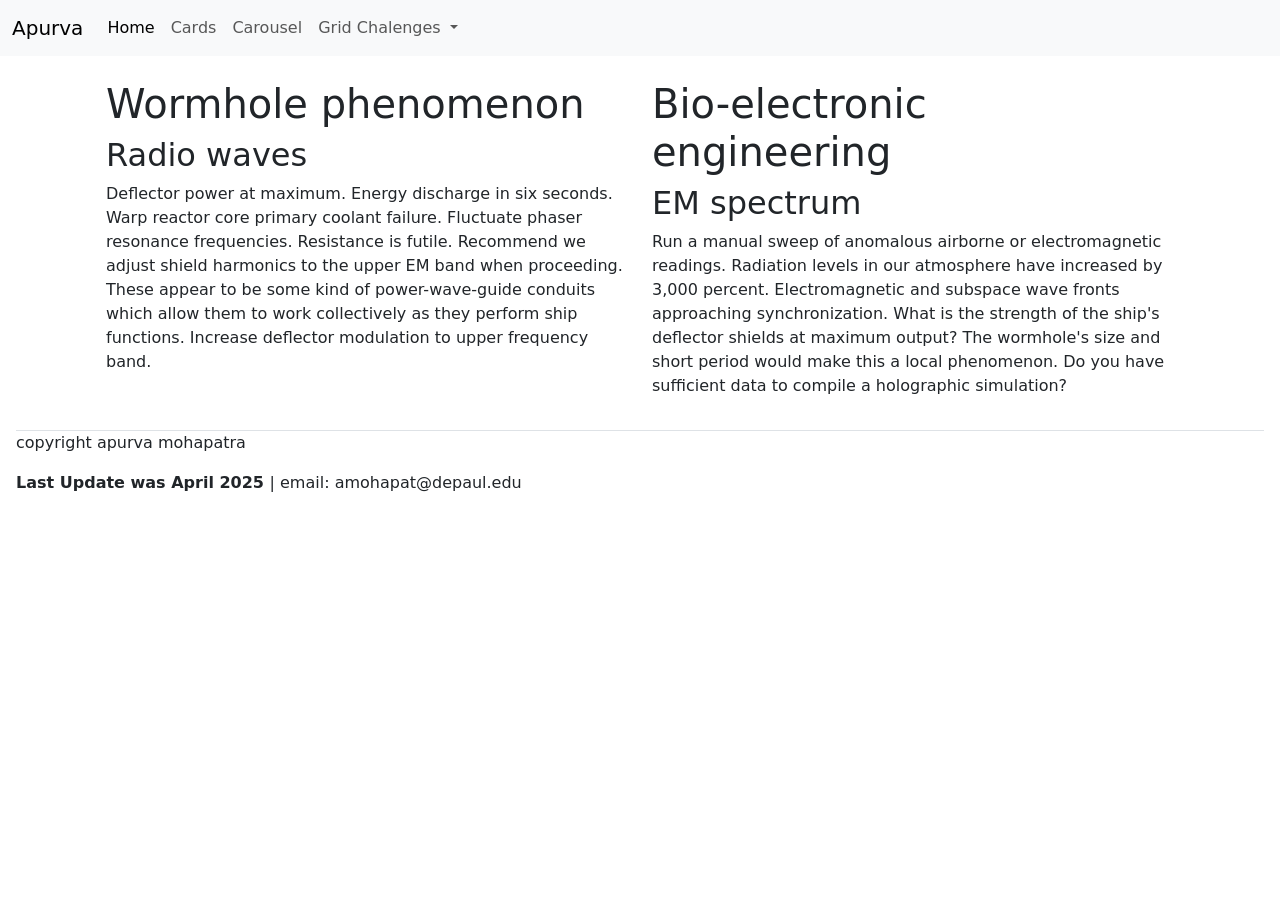
==== index.html @ 230a57ba "Add files via upload" ====
<!DOCTYPE html>
<html lang="en">
  <head>
    <meta charset="utf-8" />
    <meta name="viewport" content="width=device-width, initial-scale=1" />
    <title>Apurva Bootstrap Homework</title>
    <!-- CSS stylesheet -->
    <link
      href="https://cdn.jsdelivr.net/npm/bootstrap@5.3.5/dist/css/bootstrap.min.css"
      rel="stylesheet"
      integrity="sha384-SgOJa3DmI69IUzQ2PVdRZhwQ+dy64/BUtbMJw1MZ8t5HZApcHrRKUc4W0kG879m7"
      crossorigin="anonymous"
    />
    <link rel="stylesheet" href="css/hw_css.css" />
    <!-- Google Fonts -->
    <link rel="preconnect" href="https://fonts.googleapis.com" />
    <link rel="preconnect" href="https://fonts.gstatic.com" crossorigin />
    <link
      href="https://fonts.googleapis.com/css2?family=Fira+Sans:wght@400;700&display=swap"
      rel="stylesheet"
    />
  </head>
  <body>
    <nav class="navbar navbar-expand-lg bg-body-tertiary sticky-top">
      <div class="container-fluid">
        <a class="navbar-brand" href="#">Apurva</a>
        <button
          class="navbar-toggler"
          type="button"
          data-bs-toggle="collapse"
          data-bs-target="#navbarNavDropdown"
          aria-controls="navbarNavDropdown"
          aria-expanded="false"
          aria-label="Toggle navigation"
        >
          <span class="navbar-toggler-icon"></span>
        </button>
        <div class="collapse navbar-collapse" id="navbarNavDropdown">
          <ul class="navbar-nav">
            <li class="nav-item">
              <a class="nav-link active" aria-current="page" href="#">Home</a>
            </li>
            <li class="nav-item">
              <a class="nav-link" href="sub_pages/cards.html">Cards</a>
            </li>
            <li class="nav-item">
              <a class="nav-link" href="sub_pages/carousel.html">Carousel</a>
            </li>
            <li class="nav-item dropdown">
              <a
                class="nav-link dropdown-toggle"
                href="#"
                role="button"
                data-bs-toggle="dropdown"
                aria-expanded="false"
              >
                Grid Chalenges
              </a>
              <ul class="dropdown-menu">
                <li><a class="dropdown-item" href="Grid_challenge/Challenge_1.html">Challenge 1</a></li>
                <li><a class="dropdown-item" href="Grid_challenge/Challenge_2.html">Challenge 2</a></li>
                <li>
                  <a class="dropdown-item" href="Grid_challenge/Challenge_3.html">Challenge 3</a>
                </li>
              </ul>
            </li>
          </ul>
        </div>
      </div>
    </nav>
    <div class="container-lg">
      <div class="row pt-4 px-4">
        <div class="col-lg-6 col-md-12">
          <h1>Wormhole phenomenon</h1>
          <h2>Radio waves</h2>
          <p>
            Deflector power at maximum. Energy discharge in six seconds. Warp
            reactor core primary coolant failure. Fluctuate phaser resonance
            frequencies. Resistance is futile. Recommend we adjust shield
            harmonics to the upper EM band when proceeding. These appear to be
            some kind of power-wave-guide conduits which allow them to work
            collectively as they perform ship functions. Increase deflector
            modulation to upper frequency band.
          </p>
        </div>
        <div class="col-lg-6 col-md-12">
          <h1>Bio-electronic engineering</h1>
          <h2>EM spectrum</h2>
          <p>
            Run a manual sweep of anomalous airborne or electromagnetic
            readings. Radiation levels in our atmosphere have increased by 3,000
            percent. Electromagnetic and subspace wave fronts approaching
            synchronization. What is the strength of the ship's deflector
            shields at maximum output? The wormhole's size and short period
            would make this a local phenomenon. Do you have sufficient data to
            compile a holographic simulation?
          </p>
        </div>
      </div>
    </div>
    <!-- close row 1 -->
    <!-- Close container-lg -->
    <footer class="footer-am my-3 mx-3 border-top border-1">
      <p>
        copyright apurva mohapatra </p> 
        <strong> Last Update was April 2025 </strong> | email:
        amohapat@depaul.edu
      </p>
    </footer>
    <script
      src="https://cdn.jsdelivr.net/npm/bootstrap@5.3.5/dist/js/bootstrap.bundle.min.js"
      integrity="sha384-k6d4wzSIapyDyv1kpU366/PK5hCdSbCRGRCMv+eplOQJWyd1fbcAu9OCUj5zNLiq"
      crossorigin="anonymous"
    ></script>
  </body>
</html>
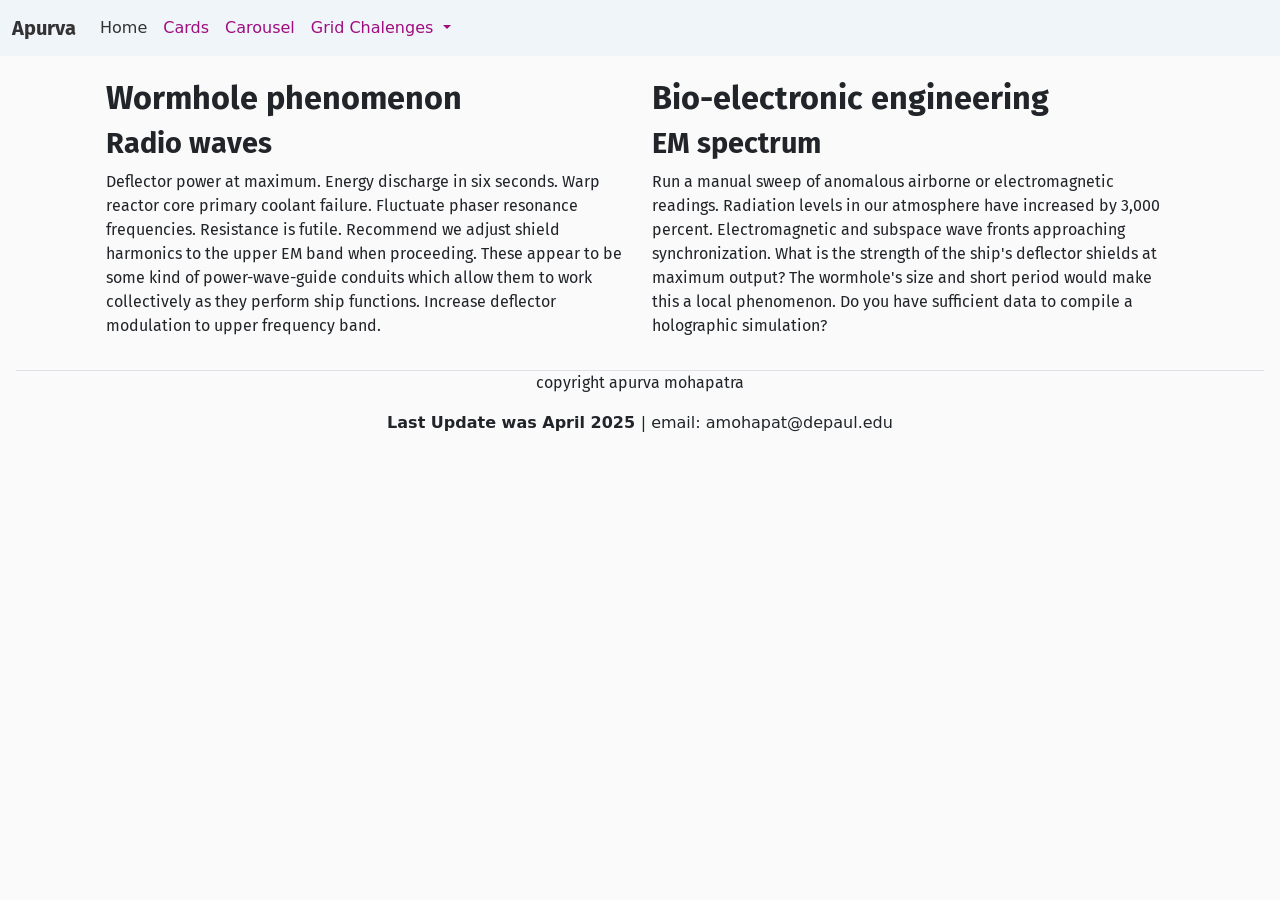
==== commit 2cff1c87: "update: code structure and workflow" ====
--- a/index.html
+++ b/index.html
@@ -11,7 +11,7 @@
       integrity="sha384-SgOJa3DmI69IUzQ2PVdRZhwQ+dy64/BUtbMJw1MZ8t5HZApcHrRKUc4W0kG879m7"
       crossorigin="anonymous"
     />
-    <link rel="stylesheet" href="css/hw_css.css" />
+    <link rel="stylesheet" href="assets/css/style.css" />
     <!-- Google Fonts -->
     <link rel="preconnect" href="https://fonts.googleapis.com" />
     <link rel="preconnect" href="https://fonts.gstatic.com" crossorigin />
@@ -41,10 +41,10 @@
               <a class="nav-link active" aria-current="page" href="#">Home</a>
             </li>
             <li class="nav-item">
-              <a class="nav-link" href="sub_pages/cards.html">Cards</a>
+              <a class="nav-link" href="/cards">Cards</a>
             </li>
             <li class="nav-item">
-              <a class="nav-link" href="sub_pages/carousel.html">Carousel</a>
+              <a class="nav-link" href="/carousel">Carousel</a>
             </li>
             <li class="nav-item dropdown">
               <a
@@ -57,10 +57,10 @@
                 Grid Chalenges
               </a>
               <ul class="dropdown-menu">
-                <li><a class="dropdown-item" href="Grid_challenge/Challenge_1.html">Challenge 1</a></li>
-                <li><a class="dropdown-item" href="Grid_challenge/Challenge_2.html">Challenge 2</a></li>
+                <li><a class="dropdown-item" href="grid_challenge/challenge_1.html">Challenge 1</a></li>
+                <li><a class="dropdown-item" href="grid_challenge/challenge_2.html">Challenge 2</a></li>
                 <li>
-                  <a class="dropdown-item" href="Grid_challenge/Challenge_3.html">Challenge 3</a>
+                  <a class="dropdown-item" href="grid_challenge/challenge_3.html">Challenge 3</a>
                 </li>
               </ul>
             </li>
--- a/assets/css/style.css
+++ b/assets/css/style.css
@@ -0,0 +1,123 @@
+@charset "UTF-8";
+/* CSS Document */
+
+html body {
+  background-color: #fafafa;
+}
+.orange-col {
+  background-color: #c62300;
+  color: white;
+}
+
+.blue-col {
+  background-color: #9f0d7f;
+  color: white;
+}
+
+.purple-col {
+  background-color: #500073;
+  color: white;
+}
+
+/* google font */
+.fira-sans-regular {
+  font-family: "Fira Sans", sans-serif;
+  font-weight: 400;
+  font-style: normal;
+}
+
+.fira-sans-bold {
+  font-family: "Fira Sans", sans-serif;
+  font-weight: 700;
+  font-style: normal;
+}
+
+h1,
+h2,
+h3,
+h4,
+h5,
+h6 {
+  font-family: "Fira Sans", sans-serif;
+}
+
+p {
+  font-family: "Fira Sans", sans-serif;
+}
+/* Nav bar */
+.bg-body-tertiary {
+  background-color: #f0f5fa !important;
+}
+
+.nav-link {
+  color: #9f0d7f !important;
+}
+
+.nav-link:hover {
+  color: #333 !important;
+}
+
+.active {
+  color: #333 !important;
+}
+.navbar-brand {
+  color: #333 !important;
+  font-family: "Fira Sans", sans-serif;
+  font-weight: 700;
+}
+
+.navbar-toggler {
+  filter: invert(100%);
+}
+
+/* Font */
+h1 {
+  font-size: 2.027em; /* ~32.43px */
+  font-weight: 700;
+}
+
+h2 {
+  font-size: 1.802em; /* ~28.83px */
+  font-weight: 700;
+}
+
+h3 {
+  font-size: 1.602em; /* ~25.63px */
+  font-weight: 400;
+}
+
+h4 {
+  font-size: 1.424em; /* ~22.78px */
+  font-weight: 400;
+}
+
+p {
+  font-size: 1em; /* ~16px */
+  font-weight: 400;
+}
+
+.footer-am {
+  text-align: center;
+}
+
+/* Button */
+.btn-primary {
+  background-color: #9f0d7f;
+  color: #f0f5fa;
+  border-color: #f0f5fa;
+}
+
+.btn-primary:hover {
+  background-color: #333;
+}
+
+/* carousel */
+.carousel-padding {
+  padding-left: 130px;
+  padding-right: 130px;
+}
+
+.carousel-control-prev-icon,
+.carousel-control-next-icon {
+  background-color: #333;
+}
